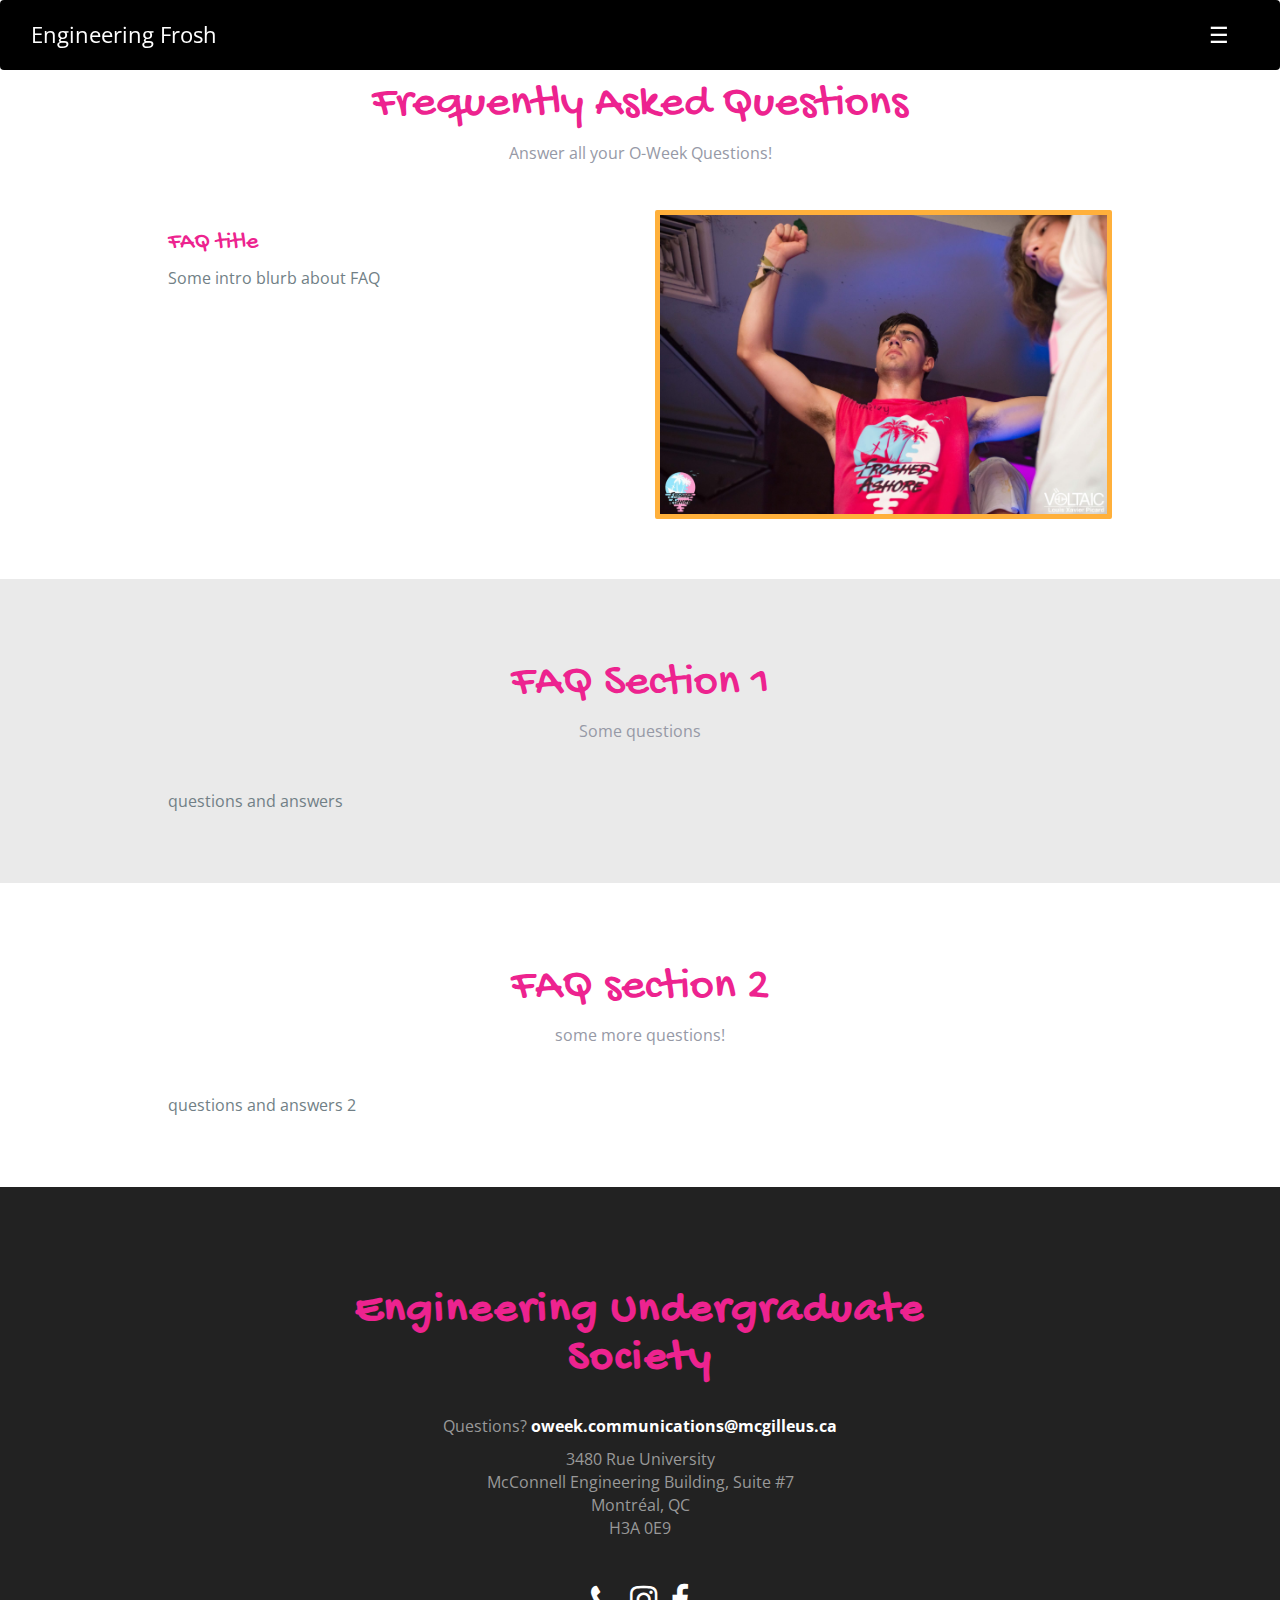
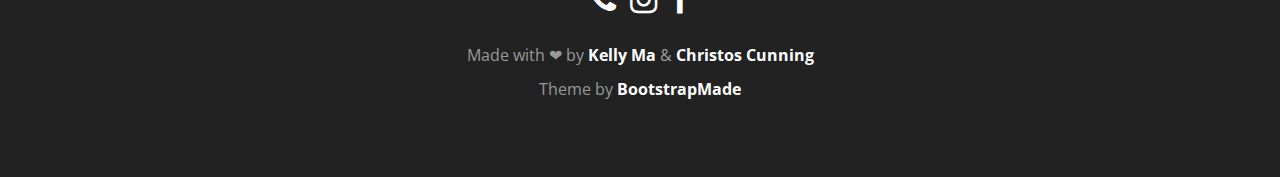
==== faq.html @ 2726e693 "add faq/resources/staff pages" ====
<!DOCTYPE html>
<html lang="en">

<head>
  <meta charset="utf-8">
  <meta name="viewport" content="width=device-width, initial-scale=1">
  
  <title>FAQ</title>
  
  <!-- update this section for each seperate page?? -->
  <meta name="description" content="Free Bootstrap Theme by BootstrapMade.com">
  <meta name="keywords" content="frosh, engineering, mcgill, engineer, EUS, oweek, o-week">

  <link rel="stylesheet" type="text/css" href="https://fonts.googleapis.com/css?family=Satisfy|Bree+Serif|Candal|PT+Sans">
  <link rel="stylesheet" type="text/css" href="css/font-awesome.min.css">
  <link rel="stylesheet" type="text/css" href="css/bootstrap.min.css">
  <link rel="stylesheet" type="text/css" href="css/style.css">
  <link rel="stylesheet" type="text/css" href="css/pages/faq.css">
  <!-- =======================================================
    Theme Name: Delicious
    Theme URL: https://bootstrapmade.com/delicious-free-restaurant-bootstrap-theme/
    Author: BootstrapMade.com
    Author URL: https://bootstrapmade.com
  ======================================================= -->
</head>

<style>
  @import url('https://fonts.googleapis.com/css?family=Gochi+Hand|Open+Sans&display=swap');
</style>

<body>
  <!--nav bar and nav menu-->
  <section class="navbar">
    <div class="navtitle">Engineering Frosh</div><div class="navmenu" onclick="openNav()">☰</div>
    <div id="mySidenav" class="sidenav">
      <a href="javascript:void(0)" class="closebtn" onclick="closeNav()">&times;</a>
	  <h5>Landing Page</h5>
      <a href="index.html#about">About</a>
      <a href="index.html#event">Events</a>
      <a href="index.html#menu-list">Sponsors</a>
      <a href="index.html#contact">Register Now!</a>
	  
	  <h5>Other Pages</h5>
	  <a href="staff.html"><b>Coords & Leaders</b></a>
	  <a href="faq.html" id="current-page">FAQ</a>
	  <a href="resources.html">Resources</a>
	  <a href="bursary.pdf">Bursary Application</a>
	  
    </div>
  </section>
  <!-- / nav bar and nav menu-->
  
  <!--banner-->
  <!-- do we want a banner for other pages?? could show another pic
  <section id="banner">
    <div class="bg-color">

      <div class="container">
        <div class="row">
          <div class="inner text-center">
            <h1 class="logo-name">Frosh 2019</h1>
            <h2>Something catchy</h2>
            <p>Something catchier</p>
          </div>
        </div>
      </div>
    </div>
  </section>
  -->
  <!-- / banner -->
  
  <!--about-->
  <section id="about" class="section-padding">
    <div class="container h-100">
      <div class="row">
        <div class="col-md-12 text-center marb-35">
          <h1 class="header-h">Frequently Asked Questions</h1>
          <p class="header-p">Answer all your O-Week Questions!</p>
        </div>
	  </div>
		
	  <div class="row">
        <div class="col-md-1"></div>
        <div class="col-md-10">
			
			<div class="row align-self-center">
			  <div class="col-sm-6">
				<div class="about-info">
				  <h2 class="heading">FAQ title</h2>
				  <p>
					Some intro blurb about FAQ
					<br>
					<br>
				  </p>
				</div>
			  </div>
			  <div class="col-sm-6">
				<div>
					<img src="img/hooley.jpg" alt="" class="img-responsive">
				</div>
			  </div>
			</div>
		</div>
        <div class="col-md-1"></div>
      </div>
	  
    </div>
  </section>
  <!--/about-->
  
  <!-- faq1 -->
  <section id="faq1">
    <div class="section-padding">
      <div class="container">
        <!-- title -->
		<div class="row">
         
			<div class="col-md-12 text-center marb-35">
				<h1 class="header-h">FAQ Section 1</h1>
				<p class="header-p">Some questions</p>
			</div>
		 
        </div>
		<!-- content -->
		<div class="row">
		
			<div class="col-md-1"></div>
			<div class="col-md-10">
				
				<p>questions and answers</p>
				
			</div>
			<div class="col-md-1"></div>
		
		</div>
      </div>
    </div>
  </section>
  <!--/ faq1 -->
  
  <!-- faq2 -->
  <section id="faq2">
    <div class="section-padding">
      <div class="container">
        <!-- title -->
		<div class="row">
         
			<div class="col-md-12 text-center marb-35">
				<h1 class="header-h">FAQ section 2</h1>
				<p class="header-p">some more questions!</p>
			</div>
		 
        </div>
		<!-- content -->
		<div class="row">
		
			<div class="col-md-1"></div>
			<div class="col-md-10">
				
				<p>questions and answers 2</p>
				
			</div>
			<div class="col-md-1"></div>
		
		</div>
      </div>
    </div>
  </section>
  <!--/ faq2 -->
  
  <!-- footer -->
  <footer class="footer text-center">
    <div class="footer-top">
      <div class="row">
        <div class="col-md-offset-3 col-md-6 text-center">
          <div class="widget">
            <h4 class="widget-title">Engineering Undergraduate Society</h4>
            <p>Questions? <a href="mailto:oweek.communications@mcgilleus.ca">oweek.communications@mcgilleus.ca</a></p>
            <address>3480 Rue University<br>McConnell Engineering Building, Suite #7<br>Montréal, QC<br>H3A 0E9</address>
            <div class="social-list">
              <a href="#"><i class="fa fa-phone" aria-hidden="true"></i></a>
              <a href="https://www.facebook.com/EngineeringFrosh/"><i class="fa fa-instagram" aria-hidden="true"></i></a>
              <a href="https://www.facebook.com/EngineeringFrosh/"><i class="fa fa-facebook" aria-hidden="true"></i></a>
            </div>
            <p class="copyright clear-float">
              Made with ❤ by <a href="https://github.com/kellydanma">Kelly Ma</a> & <a href="https://github.com/christoscunning">Christos Cunning</a>
              <div class="credits">
                <!--
                  All the links in the footer should remain intact.
                  You can delete the links only if you purchased the pro version.
                  Licensing information: https://bootstrapmade.com/license/
                  Purchase the pro version with working PHP/AJAX contact form: https://bootstrapmade.com/buy/?theme=Delicious
                -->
                Theme by <a href="https://bootstrapmade.com/">BootstrapMade</a>
              </div>
            </p>
          </div>
        </div>
      </div>
    </div>
  </footer>
  <!-- / footer -->

  <script src="js/jquery.min.js"></script>
  <script src="js/jquery.easing.min.js"></script>
  <script src="js/bootstrap.min.js"></script>
  <script src="js/custom.js"></script>
  <script src="contactform/contactform.js"></script>

</body>

</html>
---- css/style.css ----
/*
    Theme Name: Delicious
    Theme URL: https://bootstrapmade.com/delicious-free-restaurant-bootstrap-theme/
    Author: BootstrapMade.com
    Author URL: https://bootstrapmade.com
*/

body {
	font-size: 15px;
    line-height: 1.52;
    color: #717f86;
    font-size: 16px;
	font-family: 'Open Sans', sans-serif;
    font-weight: 400;
    overflow-x: hidden;
}

a {
    text-decoration: none;
    font-weight: bold;
    color: black;
}

a:hover {
    text-decoration: none;
    color: #ed238f;
}

section {
    /* this causes odd effects when adjusting height of window
	   because dont think it is responsive.
	height:100vh; */
}
ol, ul {
	list-style: none;
}
blockquote, q {
	quotes: none;
}
blockquote:before, blockquote:after,
q:before, q:after {
	content: '';
	content: none;
}
table {
	border-collapse: collapse;
	border-spacing: 0;
}

.navbar {
    position: fixed;
    top: 0px;
    width: 100vw;
    height: 70px;
	background-color: black;
    z-index: 98;
    font-size: 22px;
    color: white;
    vertical-align: middle;
    columns: 2;
    padding: 17px 50px 17px 30px;
}​

.navbar .navtitle {
    float: left;
}

.navbar .navmenu {
    float: right;
}

.navmenu {
	cursor: pointer;
}

#current-page {
	color: #ed238f;
}

#banner{
    background: url(../img/ctos.jpg) no-repeat center top;
    background-size: cover;
    min-height: 630px;
    font-family: 'Gochi Hand', cursive;
}
.bg-color{
    background-color: RGBA(0, 0, 0, 0.61);
    min-height: 630px;
    height: 100vh;
}
#banner h2{
    font-family: 'Gochi Hand', cursive;
    font-size: 45px;
    color: #ed238f;
}
#banner p{
    font-family: 'PT Sans', sans-serif;
    color: #fcfcfc;
    font-size: 34px;
}
.section-padding{
    padding: 60px 0px;
}
.logo-name{
    font-family: 'Gochi Hand', cursive;
    font-size: 65px;
    margin-top: 140px;
    color: #ed238f;
}
.sidenav {
    height: 100%;
    width: 0;
    position: fixed;
    z-index: 1;
    top: 0;
    right: 0;
    background-color: #111;
    overflow-x: hidden;
    padding-top: 60px;
    transition: 0.5s;
}
.sidenav a {
    padding: 8px 8px 8px 64px;
    text-decoration: none;
    font-size: 25px;
    color: #818181;
    display: block;
    transition: 0.3s
}

.sidenav h5 {
	padding: 8px 8px 8px 32px;
	font-size: 20px;
    color: white;
    display: block;
    transition: 0.3s
}

.sidenav a:hover, .offcanvas a:focus{
    color: #f1f1f1;
}
.closebtn {
    position: absolute;
    top: 0;
    right: 25px;
    font-size: 36px !important;
    margin-left: 50px;
}
#main {
    transition: margin-left .5s;
    padding: 20px;
}
.menu-icon
{
    color: #fff;
    font-size: 30px;
    cursor: pointer;
}

.header-h {
    color: #ed238f;
    font-size: 46px;
    font-family: 'Gochi Hand', sans-serif;
    font-weight: 300;
}
.header-p {
    color: #9699a6;
    font-size: 16px;
}
.msg-row {
    margin-top: 56px;
}
.media-body, .media-left, .media-right {
    display: table-cell;
    vertical-align: top;
}
.bg-13 {background-color: #f04e4e;
    width: 70px;
    height: 70px;
    border-radius: 50%;
}
.contact-icon {
    color: #fff;
    position: absolute;
    left: 34px;
    font-size: 32px;
    margin-top: 18px;
}
.bg-1 {
    background-color: #fecc17;
    width: 70px;
    height: 70px;
    border-radius: 50%;
}
.bg-14 {
    background-color: #ccdb38;
    width: 70px;
    height: 70px;
    border-radius: 50%;
}
.dark-blue {
    color: #31364c;
    font-size: 24px;
    margin-top: 0;
}
.light-blue {
    color: #9699a6;
    font-size: 16px;
    margin-bottom: 1px;
}
.media-body {
    margin-left: 10px;
    padding-left: 13px;
}
.media-2 {
    margin-top: 30px;
}
.newinput .form-group {
    margin: 8px 0 9px !important;
    padding-bottom: 10px;
}
.contact-form .form-control {
    color: #000 !important;
    font-size: 16px;
    font-weight: normal;
    height: 38px;
    line-height: 1.42857;
    padding: 7px 0;
}
.form-control, .form-group .form-control {
    border: 0;
    background-image: -webkit-gradient(linear, left top, left bottom, from(#009688), to(#009688)), -webkit-gradient(linear, left top, left bottom, from(#D2D2D2), to(#D2D2D2));
    background-image: -webkit-linear-gradient(#009688, #009688), -webkit-linear-gradient(#D2D2D2, #D2D2D2);
    background-image: -o-linear-gradient(#009688, #009688), -o-linear-gradient(#D2D2D2, #D2D2D2);
    background-image: linear-gradient(#009688, #009688), linear-gradient(#D2D2D2, #D2D2D2);
    -webkit-background-size: 0 2px, 100% 1px;
    background-size: 0 2px, 100% 1px;
    background-repeat: no-repeat;
    background-position: center bottom, center -webkit-calc(100% - 1px);
    background-position: center bottom, center calc(100% - 1px);
    background-color: rgba(0, 0, 0, 0);
    -webkit-transition: background 0s ease-out;
    -o-transition: background 0s ease-out;
    transition: background 0s ease-out;
    float: none;
    -webkit-box-shadow: none;
    box-shadow: none;
    border-radius: 0;
}
.contact-form {
    margin: 8px 0 9px !important;
    padding-bottom: 10px;
}
.contact-form textarea.form-control {
    color: #000 !important;
    height: auto;
}
.contacts-btn {
    background-color:  #ed238f !important;
    color: #ffffff !important;
    width: 170px;
    height: 54px;
    border-radius: 3px;
    font-size: 16px;
    font-family: 'Roboto', sans-serif;
    font-weight: normal;
    text-transform: capitalize;
    border: 0px;
    color: #000 !important;
}

.validation {
    color: red;
    display:none;
    margin: 0 0 20px;
    font-weight:400;
    font-size:13px;
}

#sendmessage {
    color: green;
    border:1px solid green;
    display:none;
    text-align:center;
    padding:15px;
    font-weight:600;
    margin-bottom:15px;
}

#errormessage {
    color: red;
    display:none;
    border:1px solid red;
    text-align:center;
    padding:15px;
    font-weight:600;
    margin-bottom:15px;
}

#sendmessage.show, #errormessage.show, .show {
    display:block;
}

.phone-in-talk, .hour-icon
{
    font-size: 35px;
    line-height: 70px;
    color: rgb(255, 255, 255);
}


.heading{
    font-family: 'Gochi Hand', sans-serif;
    color: #ed238f;
    font-size: 24px;
}
.marb-35{
    margin-bottom: 35px;
}
.details-list{
    margin-top: 20px;
}
.details-list ul li i {
    margin-right: 10px;
    color: #ed238f;
}
#about img
{
    border: 5px solid rgb(255, 176, 59);
    border-radius: 2px;
	display: inline-block;
}
#event{
    background-color: rgba(221, 221, 221, 0.63);
    background-size: cover;
}
.left-images img {
    height: 308px;
    width: 100%;
}
.left-images{
    padding: 0px;
}
.details-text {
    border-right: 2px solid #841b2d;
}
.details-text {
    background-color: rgba(14, 4, 4, 0.70);
    border-right: 2px solid #A87F41;
    padding: 20px 20px 30px 30px;
    overflow: auto;
}
.content-holder h2 {
    color: #ed238f;
    font-size: 32px;
    padding-bottom: 15px;
    font-family: 'Gochi Hand', sans-serif;
}
.content-holder address strong {
    color: #ed238f;
    padding: 10px 0px;
}
.details-text p {
    color: #E8E8E8;
    line-height: 26px;
    letter-spacing: 1px;
    font-weight: 300;
}
.btn-read-more {
    background: #ed238f;
    padding: 7px 19px;
    font-family: 'Roboto', sans-serif;
    font-size: 12px;
    line-height: 17px;
    font-weight: 400;
    letter-spacing: 1px;
    border-radius: 3px;
    color: #000;
    text-transform: uppercase;
    margin-top: 10px;
}
.btn-read-more:hover
{
    color: #000;
}
#Container .mix{
    display: none;
}
.menu-restaurant{
    width: 50%;
    float: left;
    padding: 15px;
    position: relative;
}
.menu-restaurant .menu-title {
    float: left;
    font-family: Montserrat,arial;
    text-transform: uppercase;
    letter-spacing: 1px;
    color: #ed238f;
}
.menu-restaurant .menu-line {
    position: absolute;
    bottom: 6px;
    border-bottom: 1px dotted rgba(3, 3, 3, 0.3);
    margin-left: .6rem;
    margin-right: .6rem;
}
.menu-restaurant .menu-price {
    font-weight: 600;
    position: absolute;
    right: 0;
    top: 0;
}
.menu-restaurant .menu-subtitle {
    display: block;
    float: left;
    color: #B1B1B1;
    font-family: Satisfy,'Open Sans',arial;
    font-size: 1.2rem;
}
.menu-restaurant span.clearfix {
    position: relative;
    display: block;
}

#menu-flters ul li a.active, #menu-flters ul li a:hover {
    background: #ed238f;
    color: #fff;
    border: 1px solid #ed238f;
}
#menu-flters ul li {
    display: inline-block;
    color: #fff;
    text-transform: capitalize;
    letter-spacing: 1px;
    margin-bottom: 40px;
}
#menu-flters ul li a {
    padding: 10px 20px;
    font-size: 14px;
    color: #565656;
    border-radius: 0px;
    border: 1px solid #BBBBBB;
    text-decoration: none;
    cursor: pointer;
}

.footer {
    width: 100%;
    background-color: #222;
    position: relative;
    z-index: 1;
}
.footer a {
    color: #fff;
}

.footer a:hover {
    color: #ed238f;
}

.footer .footer-top {
    padding-top: 9rem;
    padding-bottom: 5rem;
}
.footer .widget-title, .footer .widget-title a {
    font-size: 1.4rem;
    font-weight: 700;
    letter-spacing: 0.2rem;
    color: #999;
}
.footer .widget-title{
    padding-bottom: 20px;
    font-family: 'Gochi Hand', sans-serif;
    font-size: 44px;
    color: #ed238f;
}
.footer .widget, .footer address {
    color: #999;
    text-transform: none;
    font-style: normal;
    padding-bottom: 15px;
}
.footer .navigation, .footer .social-list {
    float: none;
    margin-bottom: 20px;
}
.list-horizontal li {
    display: inline-block;
}
#contact{
    background-color: rgba(221, 221, 221, 0.66);
}
.footer .social-list a {
    font-size: 32px;
    font-weight: normal;
    color: #fff;
    text-transform: uppercase;
    margin: 0 5px;
}
@media (min-width: 768px) and (max-width: 980px) {
    .content-holder h2 {
        font-size: 23px;
    }
    .details-text p {
        line-height: 16.6px;
    }
}
@media (min-width: 451px) and (max-width: 767px) {
    .details-text {
        border:0px;
        border-bottom: 2px solid #A87F41;
    }
}
@media (min-width: 20px) and (max-width: 450px) {
    .menu-restaurant {
    width: 100%;
    }
    .details-text {
        border:0px;
        border-bottom: 2px solid #A87F41;
    }
    .header-h {
        font-size: 35px;
    }
    .header-p, body{
        font-size: 14px;
    }
    .about-info, .mr-15{
        margin-bottom: 15px;
    }
    #banner h2{
        font-size: 25px;
    }
    #banner p{
        font-size: 25px;
    }
    .sidenav {padding-top: 15px;}
    .sidenav a {font-size: 18px;}
}
---- css/pages/faq.css ----
/* alternating section background color */
#faq1 {
	background-color: rgba(221, 221, 221, 0.63);
    background-size: cover;
}
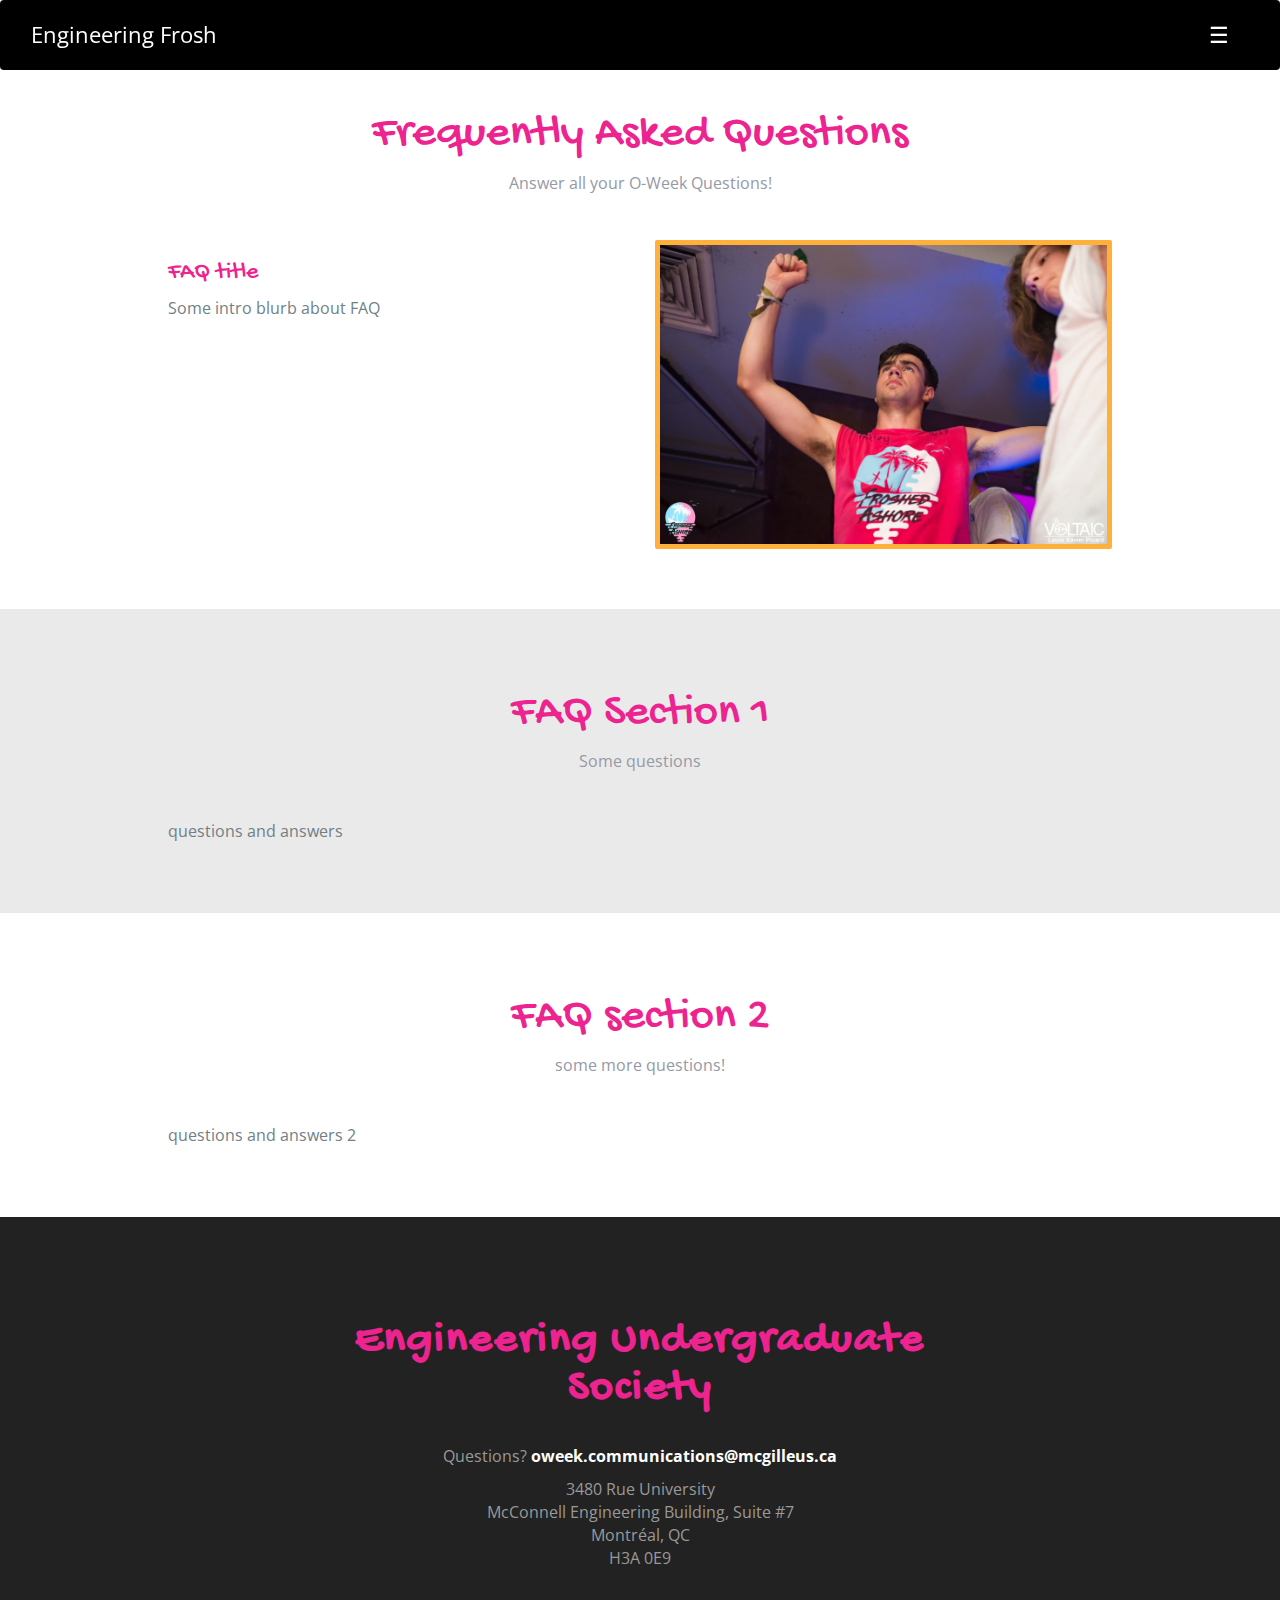
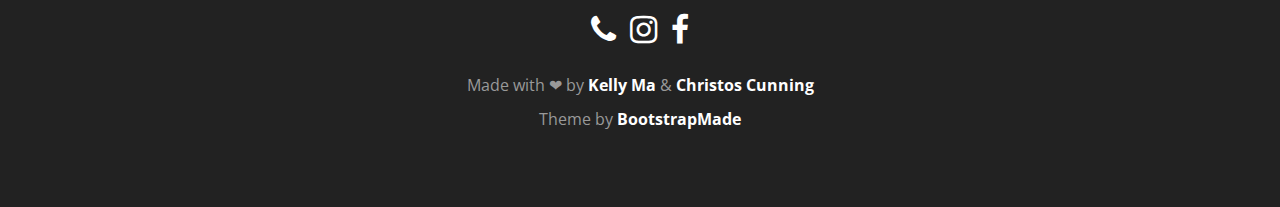
==== commit 5784554f: "remove menu section (came with theme) and add sponsor section. Also add scroll to top function to na" ====
--- a/faq.html
+++ b/faq.html
@@ -31,10 +31,13 @@
 <body>
   <!--nav bar and nav menu-->
   <section class="navbar">
-    <div class="navtitle">Engineering Frosh</div><div class="navmenu" onclick="openNav()">☰</div>
+  
+    <div class="nav-whydoescsshatemyclassnames" onclick="scrollToTop()" >Engineering Frosh</div>
+	<div class="nav-menu" onclick="openNav()">☰</div>
+	
     <div id="mySidenav" class="sidenav">
       <a href="javascript:void(0)" class="closebtn" onclick="closeNav()">&times;</a>
-	  <h5>Landing Page</h5>
+	  <h5>Home Page</h5>
       <a href="index.html#about">About</a>
       <a href="index.html#event">Events</a>
       <a href="index.html#menu-list">Sponsors</a>
@@ -49,6 +52,9 @@
     </div>
   </section>
   <!-- / nav bar and nav menu-->
+  
+  <!-- page spacer -->
+  <div class="top-of-page-spacer"></div>
   
   <!--banner-->
   <!-- do we want a banner for other pages?? could show another pic
--- a/css/style.css
+++ b/css/style.css
@@ -4,6 +4,11 @@
     Author: BootstrapMade.com
     Author URL: https://bootstrapmade.com
 */
+
+/* apply smooth scrolling to entire document because it looks prettier */
+html {
+	scroll-behavior: smooth;
+}
 
 body {
 	font-size: 15px;
@@ -46,6 +51,13 @@
 	border-collapse: collapse;
 	border-spacing: 0;
 }
+
+/* spacer for top of page where navbar is covering section padding
+*/
+.top-of-page-spacer {
+	height: 30px;
+}
+
 
 .navbar {
     position: fixed;
@@ -59,19 +71,43 @@
     vertical-align: middle;
     columns: 2;
     padding: 17px 50px 17px 30px;
+	
+	margin: 0;
 }​
 
-.navbar .navtitle {
+/* want nav title on left side of nav bar
+   is also a button to bring user back to top of page
+
+	***NOTE***
+
+this is not in use, just left in because this is the rule that the navbar title element is supposed
+to be using. Just doesn't work for some reason.......
+
+The real rule for this class is below
+*/
+.navbar .nav-title {
+	color: red;
     float: left;
-}
-
-.navbar .navmenu {
+	cursor: pointer;
+}
+
+/* See above
+
+   ***NOTE*** renamed this class from .nav-title to 'nav-whydoescsshatemyclassnames'
+   cause for some reason the webpage cannnot recognize the above class
+*/
+.nav-whydoescsshatemyclassnames {
+	cursor: pointer;
+}
+
+/* want nav title on right side of nav bar
+   note: not sure why .navbar is also included in the two css rules below
+*/
+.navbar .nav-menu {
     float: right;
-}
-
-.navmenu {
 	cursor: pointer;
 }
+
 
 #current-page {
 	color: #ed238f;
@@ -386,65 +422,28 @@
 #Container .mix{
     display: none;
 }
-.menu-restaurant{
-    width: 50%;
-    float: left;
-    padding: 15px;
-    position: relative;
-}
-.menu-restaurant .menu-title {
-    float: left;
-    font-family: Montserrat,arial;
-    text-transform: uppercase;
-    letter-spacing: 1px;
-    color: #ed238f;
-}
-.menu-restaurant .menu-line {
-    position: absolute;
-    bottom: 6px;
-    border-bottom: 1px dotted rgba(3, 3, 3, 0.3);
-    margin-left: .6rem;
-    margin-right: .6rem;
-}
-.menu-restaurant .menu-price {
-    font-weight: 600;
-    position: absolute;
-    right: 0;
-    top: 0;
-}
-.menu-restaurant .menu-subtitle {
-    display: block;
-    float: left;
-    color: #B1B1B1;
-    font-family: Satisfy,'Open Sans',arial;
-    font-size: 1.2rem;
-}
-.menu-restaurant span.clearfix {
-    position: relative;
-    display: block;
-}
-
-#menu-flters ul li a.active, #menu-flters ul li a:hover {
-    background: #ed238f;
-    color: #fff;
-    border: 1px solid #ed238f;
-}
-#menu-flters ul li {
-    display: inline-block;
-    color: #fff;
-    text-transform: capitalize;
-    letter-spacing: 1px;
-    margin-bottom: 40px;
-}
-#menu-flters ul li a {
-    padding: 10px 20px;
-    font-size: 14px;
-    color: #565656;
-    border-radius: 0px;
-    border: 1px solid #BBBBBB;
-    text-decoration: none;
-    cursor: pointer;
-}
+
+
+/* Sponsors section stuff */
+
+.tier-one img {
+	/*max-height: 100px;*/
+	max-width: 200px;
+}
+
+.tier-two img {
+	max-width: 150px;
+}
+
+.tier-three img {
+	max-width: 100px;
+}
+
+.tier-four img {
+	max-width: 50px;
+}
+
+/* end sponsors section */
 
 .footer {
     width: 100%;
